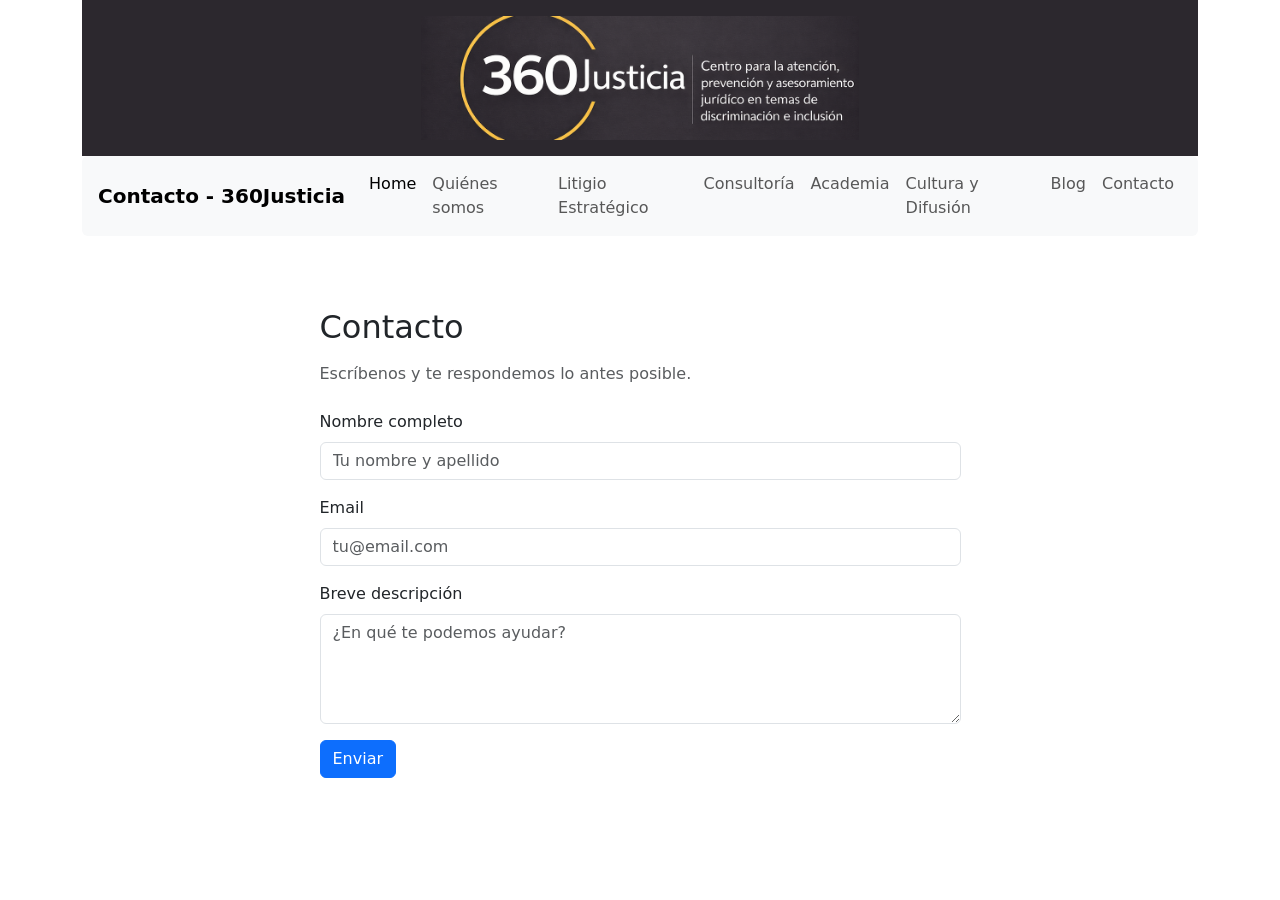
==== QuienesSomos/contacto.html @ 7689d88d "adjusted header to the new layout" ====
<!doctype html>
<html lang="es">
  <head>
    <meta charset="utf-8" />
    <meta name="viewport" content="width=device-width, initial-scale=1" />
    <title>Contacto - 360Justicia</title>
    <link
      href="https://cdn.jsdelivr.net/npm/bootstrap@5.3.8/dist/css/bootstrap.min.css"
      rel="stylesheet"
      integrity="sha384-sRIl4kxILFvY47J16cr9ZwB07vP4J8+LH7qKQnuqkuIAvNWLzeN8tE5YBujZqJLB"
      crossorigin="anonymous"
    />
  </head>

  <body
    data-bs-spy="scroll"
    data-bs-target="#topNav"
    data-bs-offset="100"
    tabindex="0"
  >
    <div class="container">
      <!-- Top bar: brand + logo -->
      <header class="d-flex justify-content-center align-items-center py-3" style="background-color: #2C282E;">
        <a
          class="navbar-brand fs-1 fw-semibold text-decoration-none"
          href="../index.html"
        ></a>
        <img
          src="https://thmrudolf.github.io/360justicia/img/360J_Header_Grafito.png"
          alt="Logo de 360Justicia"
          style="height: 124px; width: auto"
        />
      </header>

      <!-- Menu -->
      <nav
        id="topNav"
        class="navbar navbar-expand-lg navbar-light bg-light rounded mb-4 px-3"
      >
        <a
          class="navbar-brand d-flex align-items-center gap-2"
          href="../index.html"
        >
          <span class="fw-semibold">Contacto - 360Justicia</span>
        </a>

        <button
          class="navbar-toggler"
          type="button"
          data-bs-toggle="collapse"
          data-bs-target="#mainNav"
          aria-controls="mainNav"
          aria-expanded="false"
          aria-label="Toggle navigation"
        >
          <span class="navbar-toggler-icon"></span>
        </button>

        <div class="collapse navbar-collapse" id="mainNav">
          <ul class="navbar-nav ms-auto">
            <li class="nav-item">
              <a class="nav-link active" href="../index.html">Home</a>
            </li>
            <li class="nav-item">
              <a class="nav-link" href="../QuienesSomos/quienes_somos.html"
                >Quiénes somos</a
              >
            </li>
            <li class="nav-item">
              <a class="nav-link" href="../services/Litigio_Estrategico.html"
                >Litigio Estratégico</a
              >
            </li>
            <li class="nav-item">
              <a class="nav-link" href="../services/Consultoria.html"
                >Consultoría</a
              >
            </li>
            <li class="nav-item">
              <a class="nav-link" href="../services/Academia.html">Academia</a>
            </li>
            <li class="nav-item">
              <a class="nav-link" href="../services/Cultura.html"
                >Cultura y Difusión</a
              >
            </li>
            <li class="nav-item">
              <a
                class="nav-link"
                href="blog.html"
                target="_blank"
                rel="noopener noreferrer"
                >Blog</a
              >
            </li>
            <li class="nav-item">
              <a class="nav-link" href="../QuienesSomos/contacto.html"
                >Contacto</a
              >
            </li>
          </ul>
        </div>
      </nav>

      <!-- Content -->
      <main>
        <section id="contacto" class="py-5">
          <div class="row justify-content-center">
            <div class="col-12 col-lg-7">
              <h2 class="mb-3">Contacto</h2>
              <p class="text-muted mb-4">
                Escríbenos y te respondemos lo antes posible.
              </p>

              <!-- Alerts -->
              <div id="formOk" class="alert alert-success d-none" role="alert">
                ¡Gracias! Tu mensaje fue enviado.
              </div>
              <div id="formErr" class="alert alert-danger d-none" role="alert">
                Ups. No se pudo enviar. Intenta de nuevo.
              </div>

              <!-- Formspree: replace XXXXXXXX -->
              <form
                id="contactForm"
                class="needs-validation"
                novalidate
                action="https://formspree.io/f/mvzbnbpo"
                method="POST"
              >
                <div class="mb-3">
                  <label for="nombre" class="form-label">Nombre completo</label>
                  <input
                    type="text"
                    class="form-control"
                    id="nombre"
                    name="nombre"
                    placeholder="Tu nombre y apellido"
                    required
                  />
                  <div class="invalid-feedback">
                    Por favor escribe tu nombre completo.
                  </div>
                </div>

                <div class="mb-3">
                  <label for="email" class="form-label">Email</label>
                  <input
                    type="email"
                    class="form-control"
                    id="email"
                    name="email"
                    placeholder="tu@email.com"
                    required
                  />
                  <div class="invalid-feedback">
                    Por favor escribe un email válido.
                  </div>
                </div>

                <div class="mb-3">
                  <label for="descripcion" class="form-label"
                    >Breve descripción</label
                  >
                  <textarea
                    class="form-control"
                    id="descripcion"
                    name="descripcion"
                    rows="4"
                    placeholder="¿En qué te podemos ayudar?"
                    required
                  ></textarea>
                  <div class="invalid-feedback">
                    Por favor escribe una breve descripción.
                  </div>
                </div>

                <input
                  type="hidden"
                  name="_subject"
                  value="Nuevo mensaje desde 360Justicia"
                />

                <button id="sendBtn" type="submit" class="btn btn-primary">
                  Enviar
                </button>
              </form>
            </div>
          </div>
        </section>
      </main>
    </div>

    <script
      src="https://cdn.jsdelivr.net/npm/bootstrap@5.3.8/dist/js/bootstrap.bundle.min.js"
      integrity="sha384-FKyoEForCGlyvwx9Hj09JcYn3nv7wiPVlz7YYwJrWVcXK/BmnVDxM+D2scQbITxI"
      crossorigin="anonymous"
    ></script>

    <script>
      (() => {
        "use strict";

        const form = document.getElementById("contactForm");
        const ok = document.getElementById("formOk");
        const err = document.getElementById("formErr");
        const btn = document.getElementById("sendBtn");

        form.addEventListener("submit", async (event) => {
          event.preventDefault();

          ok.classList.add("d-none");
          err.classList.add("d-none");

          // Bootstrap validation UI
          if (!form.checkValidity()) {
            event.stopPropagation();
            form.classList.add("was-validated");
            return;
          }

          // Send to Formspree without leaving the page
          btn.disabled = true;

          try {
            const resp = await fetch(form.action, {
              method: "POST",
              body: new FormData(form),
              headers: { Accept: "application/json" },
            });

            if (resp.ok) {
              ok.classList.remove("d-none");
              form.reset();
              form.classList.remove("was-validated");
            } else {
              err.classList.remove("d-none");
              const data = await resp.json().catch(() => null);
              console.log("Formspree error:", resp.status, data);
            }
          } catch (e) {
            err.classList.remove("d-none");
          } finally {
            btn.disabled = false;
          }
        });
      })();
    </script>
  </body>
</html>
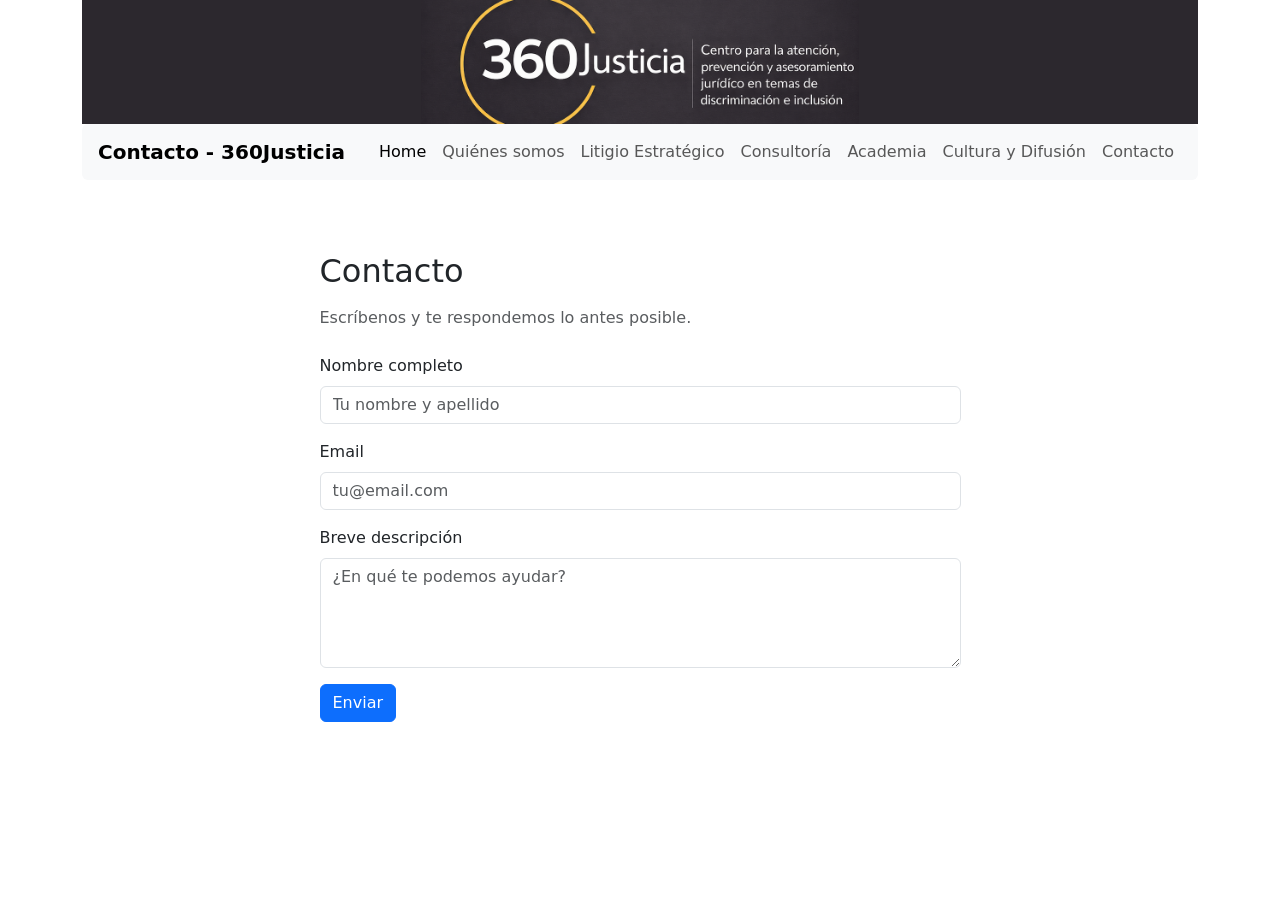
==== commit 7d25630b: "moved link Blog to Cultura, and deleted it from the menu" ====
--- a/QuienesSomos/contacto.html
+++ b/QuienesSomos/contacto.html
@@ -19,16 +19,19 @@
     tabindex="0"
   >
     <div class="container">
-      <!-- Top bar: brand + logo -->
-      <header class="d-flex justify-content-center align-items-center py-3" style="background-color: #2C282E;">
+      <!-- Top bar: brand + logo -->      <header
+        class="d-flex justify-content-center align-items-center"
+        style="background-color: #2C282E; height: 124px;"
+      >
         <a
           class="navbar-brand fs-1 fw-semibold text-decoration-none"
-          href="../index.html"
+          href="index.html"
         ></a>
+
         <img
-          src="https://thmrudolf.github.io/360justicia/img/360J_Header_Grafito.png"
+          src="../img/360J_Header_Grafito.png"
           alt="Logo de 360Justicia"
-          style="height: 124px; width: auto"
+          style="height: 100%; width: auto; display: block;"
         />
       </header>
 
@@ -83,16 +86,6 @@
               <a class="nav-link" href="../services/Cultura.html"
                 >Cultura y Difusión</a
               >
-            </li>
-            <li class="nav-item">
-              <a
-                class="nav-link"
-                href="blog.html"
-                target="_blank"
-                rel="noopener noreferrer"
-                >Blog</a
-              >
-            </li>
             <li class="nav-item">
               <a class="nav-link" href="../QuienesSomos/contacto.html"
                 >Contacto</a
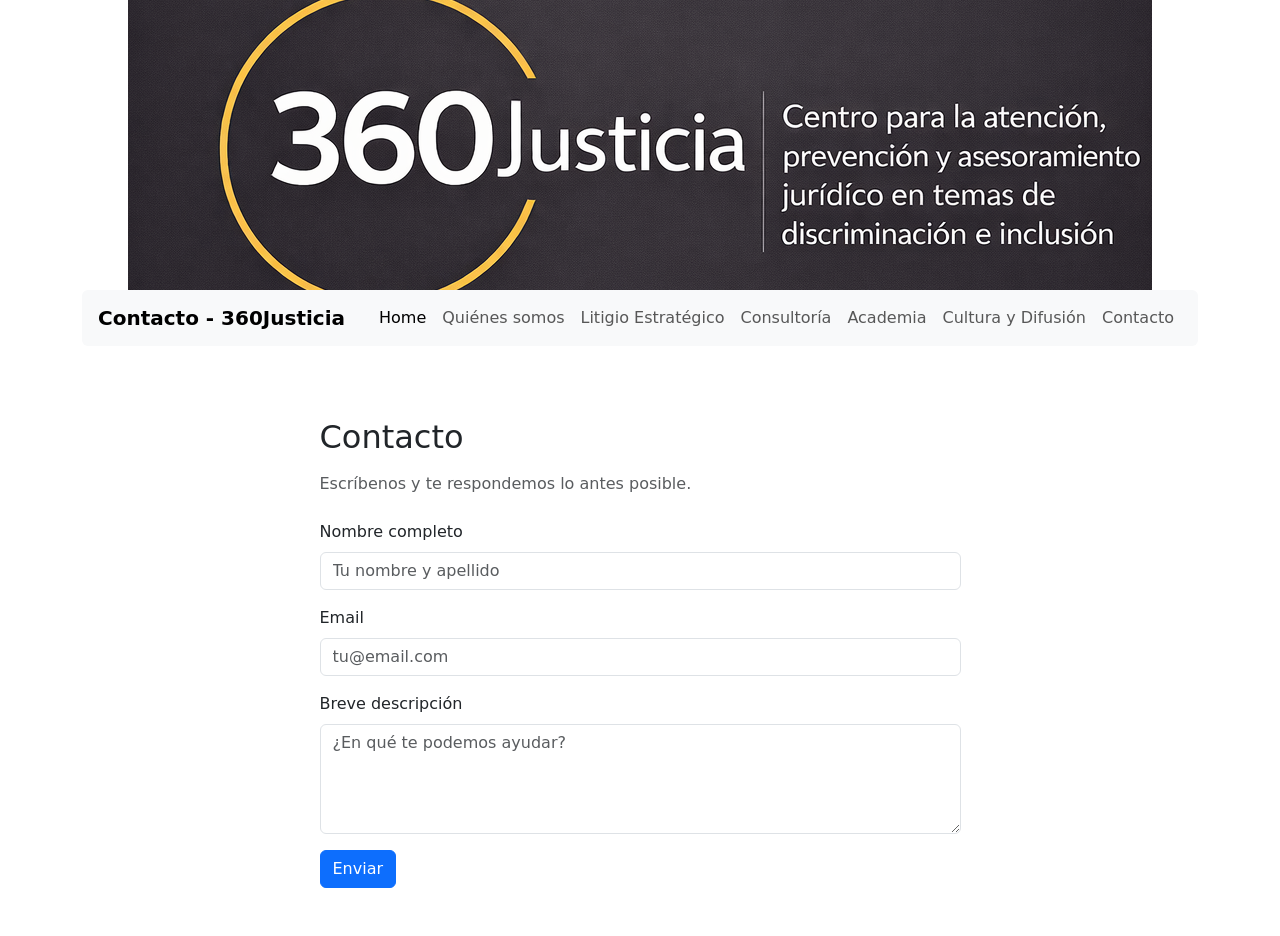
==== commit 46c14a59: "modified layout, no boder anymore, wider text." ====
--- a/QuienesSomos/contacto.html
+++ b/QuienesSomos/contacto.html
@@ -10,6 +10,7 @@
       integrity="sha384-sRIl4kxILFvY47J16cr9ZwB07vP4J8+LH7qKQnuqkuIAvNWLzeN8tE5YBujZqJLB"
       crossorigin="anonymous"
     />
+    <link rel="stylesheet" href="css/styles.css" />
   </head>
 
   <body
@@ -19,7 +20,9 @@
     tabindex="0"
   >
     <div class="container">
-      <!-- Top bar: brand + logo -->      <header
+      <!-- Top bar: brand + logo -->    
+             <!--
+      <header
         class="d-flex justify-content-center align-items-center"
         style="background-color: #2C282E; height: 124px;"
       >
@@ -33,8 +36,12 @@
           alt="Logo de 360Justicia"
           style="height: 100%; width: auto; display: block;"
         />
+      </header>      
+      -->
+
+      <header class="main-header d-flex justify-content-center align-items-center">
+        <img src="../img/360J_Header_Grafito.png" alt="Logo de 360Justicia" class="header-logo" />
       </header>
-
       <!-- Menu -->
       <nav
         id="topNav"
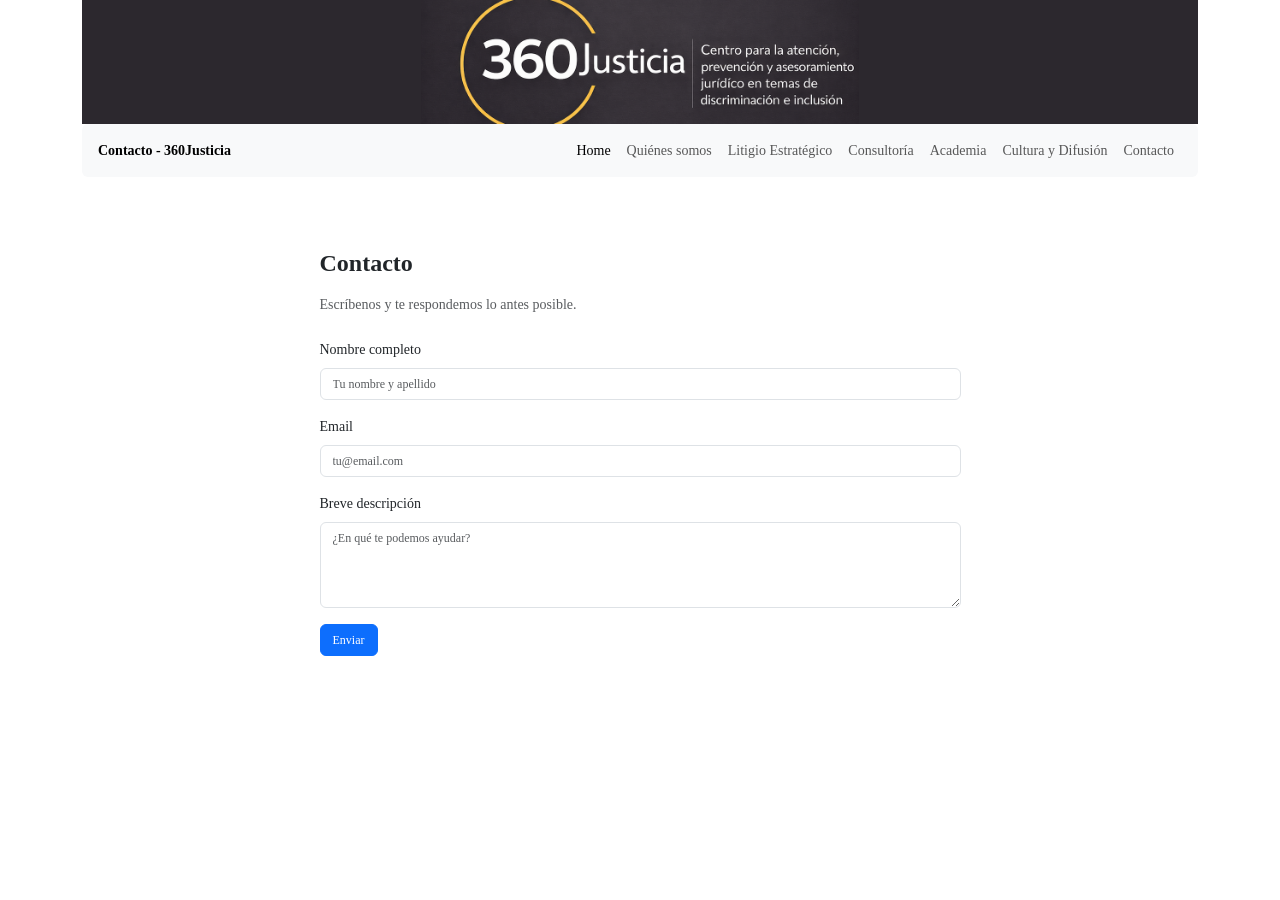
==== commit 312e0576: "modified layout, added more configuration to css" ====
--- a/QuienesSomos/contacto.html
+++ b/QuienesSomos/contacto.html
@@ -10,7 +10,7 @@
       integrity="sha384-sRIl4kxILFvY47J16cr9ZwB07vP4J8+LH7qKQnuqkuIAvNWLzeN8tE5YBujZqJLB"
       crossorigin="anonymous"
     />
-    <link rel="stylesheet" href="css/styles.css" />
+    <link rel="stylesheet" href="../css/styles.css" />
   </head>
 
   <body
--- a/css/styles.css
+++ b/css/styles.css
@@ -0,0 +1,71 @@
+.content-bock {
+  width: 400px;
+}
+
+.my_img {
+  width: 10cm;
+  height: auto;
+  border-radius: 8px;
+}
+
+.main-header {
+  background-color: #2C282E;
+  height: 124px;
+}
+
+.header-logo {
+  height: 100%;
+  width: auto;
+  display: block;
+}
+
+/* Grundschrift für fast alles */
+body {
+  font-family: Georgia, "Times New Roman", serif;
+  font-size: 13px;
+  line-height: 1.5;
+}
+
+/* Damit auch Formularelemente und Buttons die gleiche Schrift nutzen */
+button,
+input,
+textarea,
+select {
+  font-family: Georgia, "Times New Roman", serif; /*"Times New Roman"*/
+  font-size: 14px;
+}
+
+/* Fließtext */
+p,
+li,
+a,
+span,
+div,
+label {
+  font-size: 14px;
+  text-align: justify;
+}
+
+/* Titel */
+h1 {
+  font-family: Georgia, "Times New Roman", serif;
+  font-size: 24px;
+}
+
+h2,
+h3,
+h4,
+h5,
+h6 {
+  font-family: Georgia, "Times New Roman", serif;
+  font-size: 24px;
+  font-weight: bold;
+}
+
+.card,
+.navbar,
+.btn,
+.form-control {
+  font-family: Georgia, "Times New Roman", serif;
+  font-size: 12px;
+}
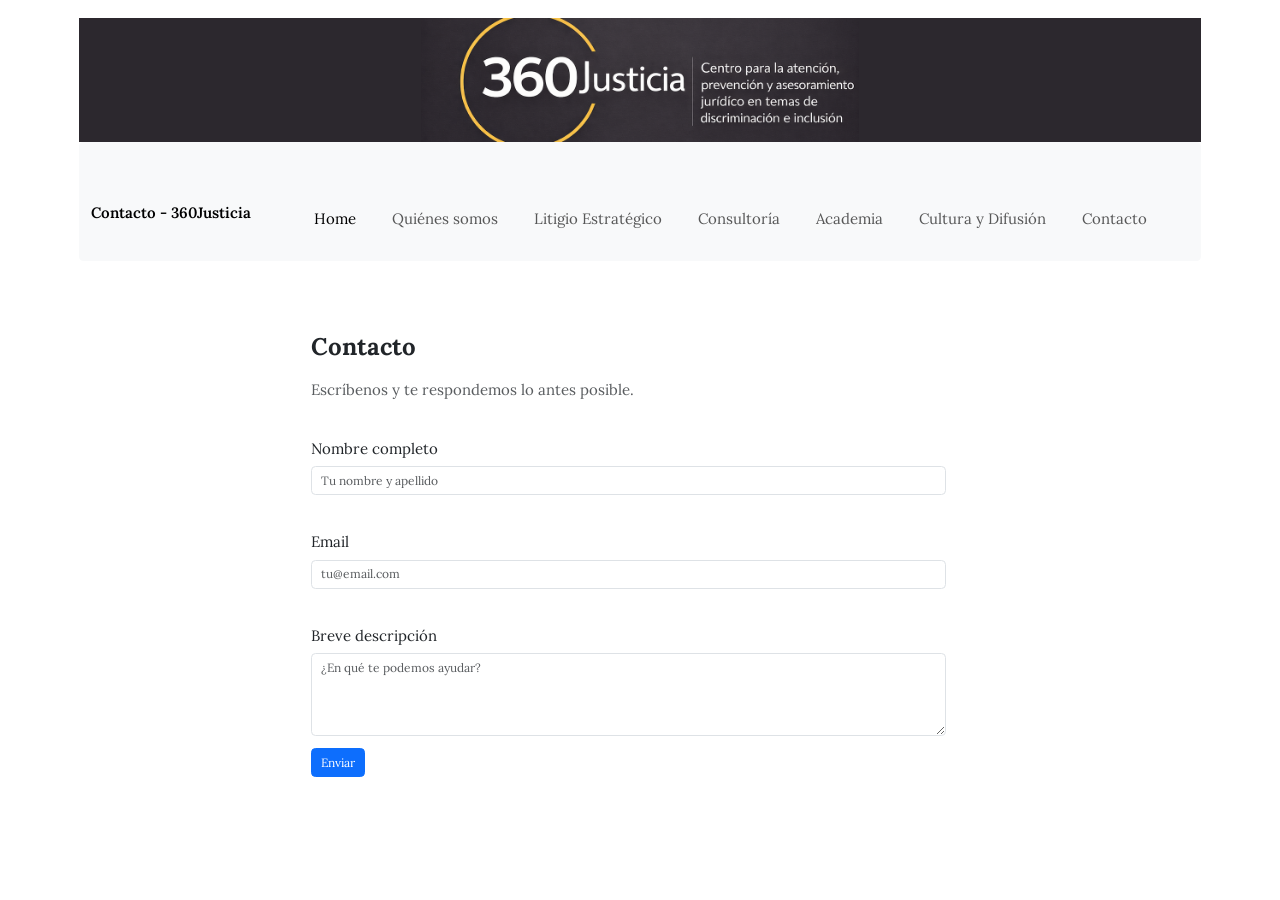
==== commit 11fa0389: "added Lora to head <link href=https://fonts.googleapis.com/css2?family=Lora" ====
--- a/QuienesSomos/contacto.html
+++ b/QuienesSomos/contacto.html
@@ -10,6 +10,7 @@
       integrity="sha384-sRIl4kxILFvY47J16cr9ZwB07vP4J8+LH7qKQnuqkuIAvNWLzeN8tE5YBujZqJLB"
       crossorigin="anonymous"
     />
+    <link href="https://fonts.googleapis.com/css2?family=Lora&display=swap" rel="stylesheet">
     <link rel="stylesheet" href="../css/styles.css" />
   </head>
 
--- a/css/styles.css
+++ b/css/styles.css
@@ -6,6 +6,24 @@
   width: 10cm;
   height: auto;
   border-radius: 8px;
+}
+
+.service-image {
+  float: left; /* or right */
+  width: 10cm; /*300px*/
+  height: auto;
+  border-radius: 8px;
+  margin: 0 2rem 1rem 0;
+}
+
+/* Important: clear the float after the section so it doesn't bleed into the footer */
+.service-content::after {
+  content: "";
+  display: block;
+  clear: both;
+}
+.service-content {
+  overflow: hidden;
 }
 
 .main-header {
@@ -19,19 +37,12 @@
   display: block;
 }
 
-/* Grundschrift für fast alles */
-body {
-  font-family: Georgia, "Times New Roman", serif;
-  font-size: 13px;
-  line-height: 1.5;
-}
-
 /* Damit auch Formularelemente und Buttons die gleiche Schrift nutzen */
 button,
 input,
 textarea,
 select {
-  font-family: Georgia, "Times New Roman", serif; /*"Times New Roman"*/
+  font-family:'Lora', "Georgia", "Times New Roman", serif !important; /*"Times New Roman"*/
   font-size: 14px;
 }
 
@@ -42,30 +53,79 @@
 span,
 div,
 label {
-  font-size: 14px;
+  /* font-size: 14px; */
   text-align: justify;
+  font-family: 'Lora', Georgia, "Times New Roman", serif  !important;
+  font-size: 1.25rem;
+  margin-right: 1rem;
+  margin-bottom: 0.5rem;
+  margin-top: 1.5rem;
 }
 
 /* Titel */
 h1 {
-  font-family: Georgia, "Times New Roman", serif;
+  font-family: 'Lora', Georgia, "Times New Roman", serif !important;
   font-size: 24px;
+  text-align: left;
+  margin-right: 1rem;
+  margin-bottom: 0.5rem;
+  margin-top: 1.5rem;
 }
 
 h2,
-h3,
+h3
+ {
+  font-family:'Lora', Georgia, "Times New Roman", serif !important;
+  font-size: 24px;
+  font-weight: bold;
+  text-align: left;
+  margin-right: 1rem;
+  margin-bottom: 0.5rem;
+  margin-top: 1.5rem;
+
+}
+
 h4,
 h5,
 h6 {
-  font-family: Georgia, "Times New Roman", serif;
-  font-size: 24px;
+  font-family: 'Lora',Georgia, "Times New Roman", serif !important;
+  font-size: 20px;
   font-weight: bold;
+  font-style: italic;
+  text-align: left;
+  margin-right: 1rem;
+  margin-bottom: 0.5rem;
+  margin-top: 1.5rem;
+
 }
 
+html, body {
+  font-family: 'Lora', Georgia, "Times New Roman", serif !important;
+  font-size: 12px;
+  line-height: 1.5;
+}
+
+*,
+*::before,
+*::after {
+  font-family: inherit;
+}
+
+
+
+button,
+input,
+textarea,
+select,
 .card,
 .navbar,
 .btn,
 .form-control {
-  font-family: Georgia, "Times New Roman", serif;
+  font-family: 'Lora', Georgia, "Times New Roman", serif !important;
   font-size: 12px;
+}
+
+.carousel-img {
+  width: 60%;
+  height: auto;
 }
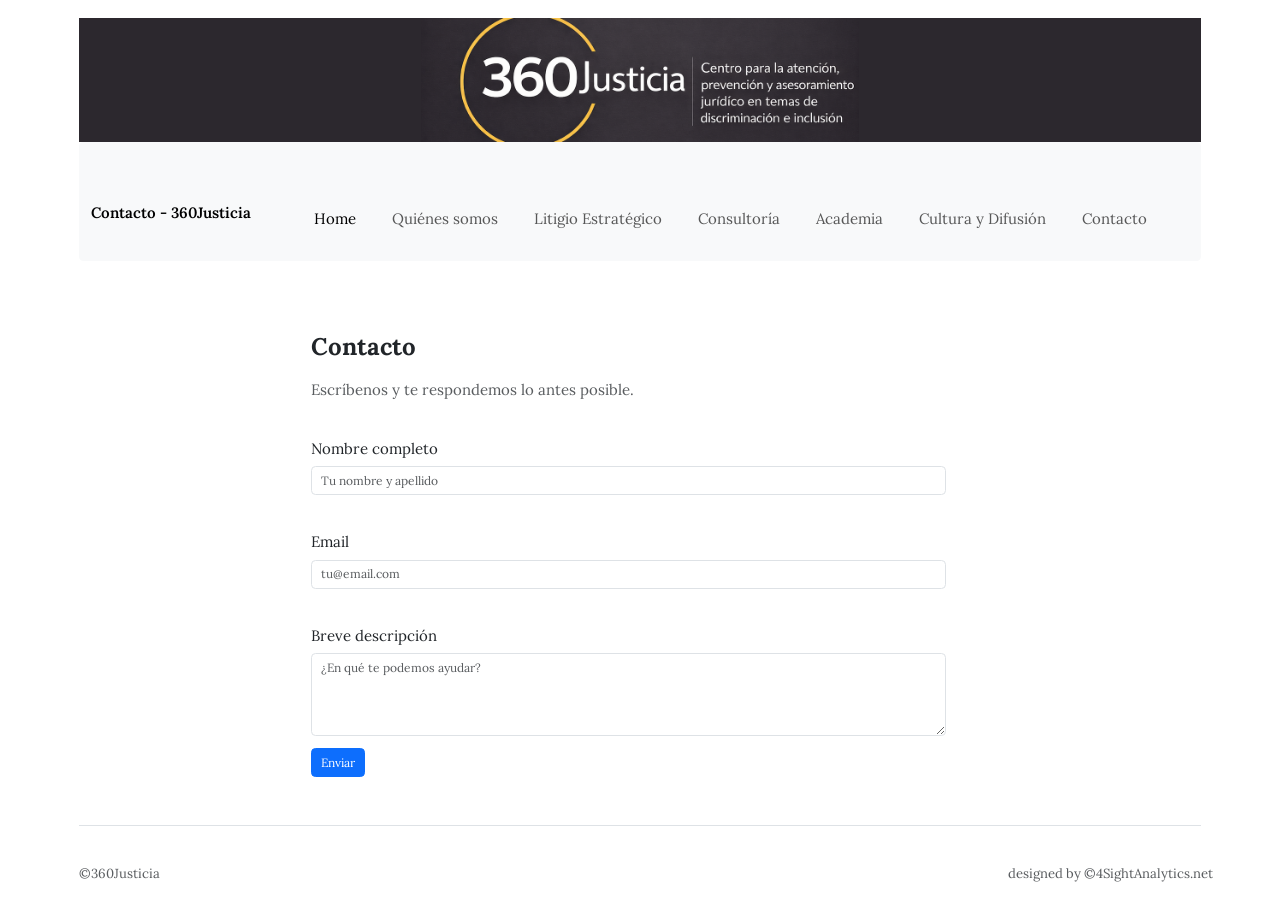
==== commit d8d185a9: "added new footer that contains @4SightAnalytics" ====
--- a/QuienesSomos/contacto.html
+++ b/QuienesSomos/contacto.html
@@ -190,6 +190,15 @@
           </div>
         </section>
       </main>
+      <footer class="py-4 border-top d-flex align-items-center text-muted">
+        <div class="col-6 text-start">
+          <small>©360Justicia</small>
+        </div>
+        <div class="col-6 text-end">
+          <small>designed by ©4SightAnalytics.net</small>
+        </div>
+      </footer>
+
     </div>
 
     <script
